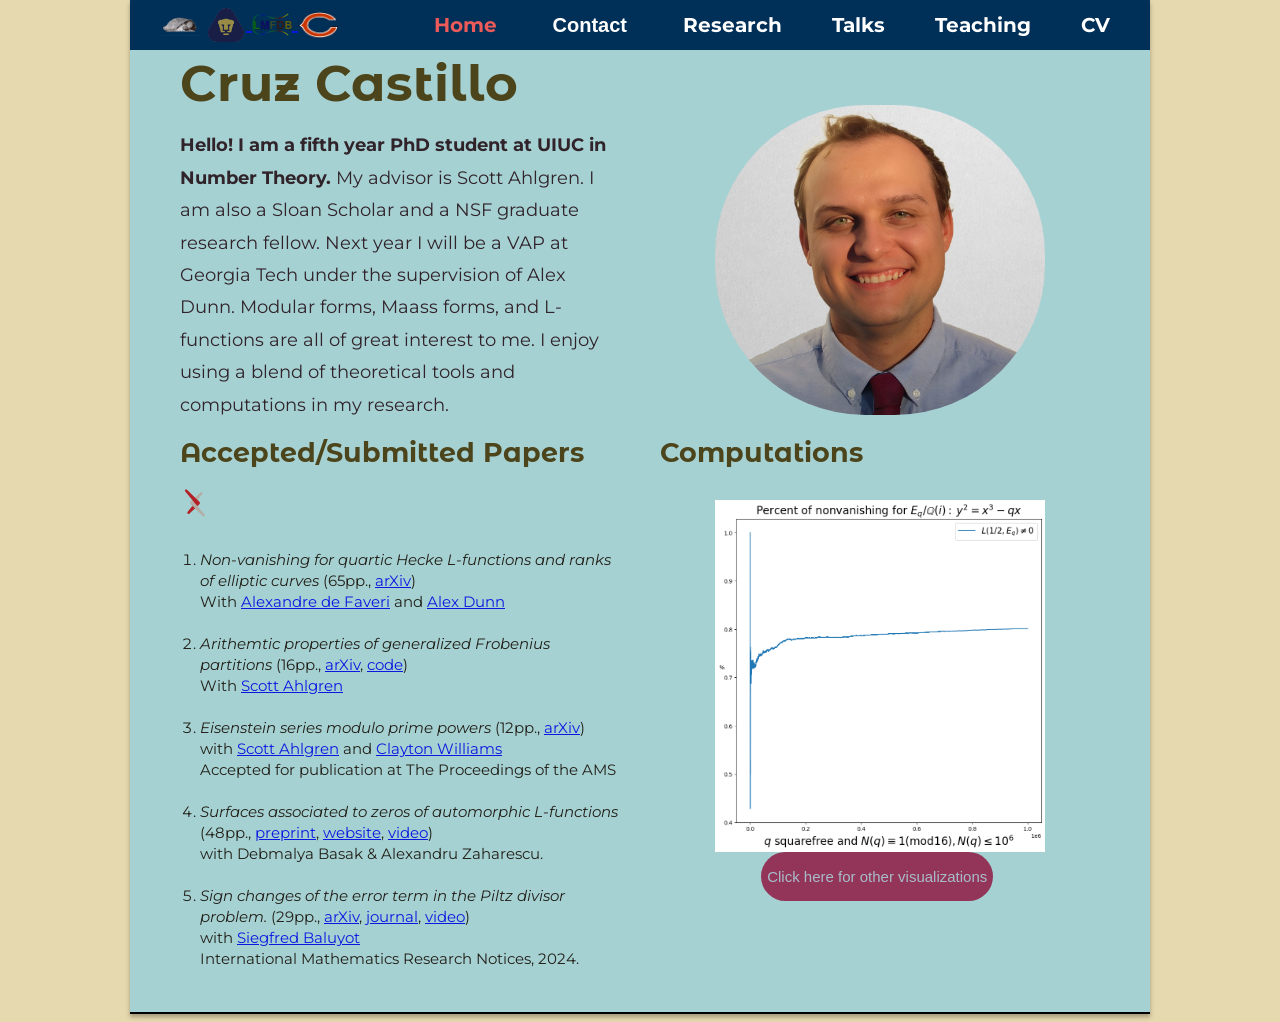
==== index.html @ 2e2702a4 "Fix formatting of publication list in index.html" ====
<!DOCTYPE html>
<html>
    <head>
        <meta charset="UTF-8">
        <meta name="viewport" content="width=device-width, initial-scale=1">
        <link rel="stylesheet" type="text/css" href="style.css">
        <link rel="preconnect" href="https://fonts.googleapis.com">
        <link rel="preconnect" href="https://fonts.gstatic.com" crossorigin>
        <link href="https://fonts.googleapis.com/css2?family=Montserrat+Alternates:wght@400;700&display=swap" rel="stylesheet">
        <link href="https://fonts.googleapis.com/css2?family=Montserrat:ital,wght@0,400;0,700;1,400&family=Montserrat+Alternates:wght@400;700&display=swap" rel="stylesheet">
        <meta name="description" content="Cruz Castillo - PhD Student in Number Theory">
        <meta name="keywords" content="Math,Number Theory, Analytic Number Theory,Computations, Research, L-functions" />
        <title>Cruz Castillo – Analytic Number Theorist</title>
        <link rel="icon" type="image/x-icon" href="/images/PCS.png">
    </head>
<body class = "back">
<!--SITE BOX-->
 <script type="text/javascript" src="LaTeXMathML.js">
  </script>
   <script src="https://sagecell.sagemath.org/static/embedded_sagecell.js"></script>
<script>sagecell.makeSagecell({"inputLocation": ".sage"});</script>
<div id="sitecanvas"> 

<!--HEADER-->

<nav>
    <div >
        <img class = "logo" src="images/turicon.jpg">
       <a href="pumas.html"><img class = "logo" src="images/puma.png">
    <a href="https://www.lmfdb.org/" target="_blank"><img class = "logo" src="images/lmfdb-logo.png">
         <a href ="bears.html" ><img class = "logo" src="images/bears.png">
    </div></a> 
      <ul id="menulist">
        <li><a  class = "active" href="home.html">Home</a></li>
       <li><button class="contact-button" onclick="email()">Contact</button></li>
        <li><a href="research.html">Research</a></li>
        <li><a href="talks.html">Talks</a></li>
        <li><a href="teaching.html">Teaching</a></li>
        <li><a href="files/CV_Cruz_Castillo.pdf">CV</a></li>
     </ul>
     <div class="menu-icon">
         <img src="images/turicon.png" onclick="toggleMenu()">
     </div>

     <script>
        let menulist = document.getElementById("menulist")
        menulist.style.maxHeight = "0px";

        function toggleMenu(){
            if(menulist.style.maxHeight == "0px")
        {
            menulist.style.maxHeight = "360px";
        }
        else{
            menulist.style.maxHeight = "0px";
        }
        }
     </script>

</nav>
<!--CONTENT-->
<div class="pagecanvas">
   <div class="pagecontent">
        
        <div class="welcomeflexbox">
          <div class="welcomesection">
            <h1 class="bigheader">Cruz Castillo</h1>
            <p class="underheader"><b>Hello! I am a fifth year PhD student at UIUC in Number Theory. </b> My advisor is Scott Ahlgren. I am also a Sloan Scholar and a NSF graduate research fellow. Next year I will be a VAP at Georgia Tech under the supervision of Alex Dunn. Modular forms, Maass forms, and L-functions are all of great interest to me. I enjoy using a blend of theoretical tools and computations in my research. </p>
          </div>
          
          <div class="welcomesection">
            <div class="welcomeimg">
                <img src="images/Cruz.png" alt="Cruz Castillo">
            </div>
          </div>
        </div>
        
        <br> <div class="content-container">
            <div class="papers-column">
                <h2>Accepted/Submitted Papers <a class="small" href="https://arxiv.org/a/castillo_c_2.html"><img src="images/arxivicon.png" alt="arXiv"></a></h2>
                
                <ol class="publicationlist">
                    <li><i class="font">Non-vanishing for quartic Hecke L-functions and ranks of elliptic curves</i>  (65pp., <a href="https://arxiv.org/abs/2604.01316">arXiv</a>)
                    <br>With <a href="https://people.epfl.ch/alexandre.defaveri?lang=en">Alexandre de Faveri</a> and <a href="https://alexjdunn.weebly.com/">Alex Dunn</a>
                    </li>
                    <br>
                    <li><i class="font">Arithemtic properties of generalized Frobenius partitions</i> (16pp., <a href="https://arxiv.org/abs/2509.12078">arXiv</a>, <a href="https://github.com/cruzcstll99/Arithmetic-Properties-of-Generalized-Frobenius-Partitions">code</a>)
                    <br>With <a href="https://scottahlgren.web.illinois.edu/">Scott Ahlgren</a>
                    </li>
                    <br>
                    <li><i class="font">Eisenstein series modulo prime powers</i> (12pp., <a href="https://arxiv.org/abs/2509.02427" target="_blank">arXiv</a>)
                    <br>with <a href="https://scottahlgren.web.illinois.edu/">Scott Ahlgren</a> and <a href="">Clayton Williams</a>
                    <br>Accepted for publication at The Proceedings of the AMS
                    </li>
                    <br>
                    <li><i class="font">Surfaces associated to zeros of automorphic L-functions</i> (48pp., <a href="files/CorrelationSurfaces.pdf" target="_blank">preprint</a>, <a href="https://cruzcstll99.github.io/Correlation_Surfaces/index.html" target="_blank">website</a>, <a href="https://youtu.be/ehxfJGs-aFY?si=mennC3_Tgi6u80MH&t=2800">video</a>)
                    <br>with Debmalya Basak & Alexandru Zaharescu. 
                    </li>
                    <br>
                    <li><i class="font">Sign changes of the error term in the Piltz divisor problem.</i> (29pp., <a href="https://arxiv.org/abs/2302.08003v2">arXiv</a>, <a href="https://academic.oup.com/imrn/advance-article-abstract/doi/10.1093/imrn/rnae189/7755133?utm_source=advanceaccess&utm_campaign=imrn&utm_medium=email">journal</a>, <a href="https://mathtube.org/lecture/video/sign-changes-error-term-piltz-divisor-problem">video</a>)
                    <br>with <a href="https://sieg-baluyot.github.io/" target="_blank">Siegfred Baluyot</a> 
                    <br>International Mathematics Research Notices, 2024.
                    </li>
                </ol>
            </div>
            <div class="computations-column">
                <div class=>
                    <h2 >Computations</h2>
                    <img id='intro_pic' src='button/elliptic.png'>
                    <button onclick="switchintro()" class='styled-button2'><p id="intro_text">Click here for other visualizations</p></button>
                    
                </div>
            </div>
            
        </div>
        
        <script src="buttons.js"></script>
    </div>
    <hr>
    <footer><div class="sage">
  <script type="text/x-sage"></script>
</div>
</body>
</html>
---- style.css ----
html{
  background-repeat:repeat ; 
}

#sitecanvas {
  max-width:1020px;
  margin:0 auto;
  box-shadow: 0 3px 3px 0 #32311933, 0 3px 6px 0 #32311933;
  height: auto;
}

body{
  margin:0px;
  font-family: 'Montserrat', sans-serif;
}
h1, h2, h3 {
  font-family: 'Montserrat Alternates', sans-serif;
  font-weight: 700;
  color: #494016f8;
}
a{
  color: rgb(11, 25, 224);
}

a:hover{
  color: rgb(237, 90, 90);
}
.active{
  color:  rgb(237, 90, 90)
}

nav{
  padding:10px 40px 10px 30px;
  display: flex;
  align-items: center;
  justify-content: space-between;
  background:  #003057;
  position: relative;
  height: 30px;
  font-size: 20px;
  font-weight: 700;
}
.logo{
  width:40px ;
  vertical-align: middle;
}

nav ul{
  display: flex;
  gap:50px ;
  align-items: center;
}

nav ul li{
  list-style-type:none ;
}

nav ul li a{
  text-decoration:none  ;
  color: white;
}

nav ul li a:hover{
  text-decoration:none  ;
  color: #a999a2;
}

hr{
  border: 1px solid #000000;
}
h3{
  color: rgb(185, 101, 52);
}

.menu-icon{
  display:none ;
}
.menu-icon img{
  height:38px ;
}
#menulist{
  transition: all 0.2s;
}

/* PAGE BASE*/
.pagecanvas{
  background-color: rgb(166, 209, 211);
  width: 100%;
}
.pagecontent {
    display: block;
    font-family: 'Montserrat', sans-serif;
    font-size:18px ;
    line-height: 1.8;
    padding:20px 50px;
    color: #30232a;
    margin-top: -3%;
  }
.back {
  background-color:rgb(230, 217, 176);
}
.publicationlist{ 
  font-family: 'Montserrat', sans-serif;
  font-size:15px;
  padding-left: 20px;
  color: rgb(34, 32, 24);
  line-height: 140%;
}
.arxiv-icon {
  max-height:30px ;
  margin-right: 12px; 
  vertical-align: -4px;
  max-height:30px 
}

/* HOMEPAGE */
.welcomeflexbox{
  display: flex;
  flex-wrap: wrap;
  align-items: flex-start;
  justify-content: space-between;
  align-items: flex-start;   /* Aligns them at the top */
  gap: 40px;
  }


.welcomesection{
  flex: 1;
  min-width: 300px;
}
.welcomeimg{
   flex: 1;
  }
.welcomeimg img{
  display: block;
  margin: 0 auto; /* Automatically centers it */
  max-width: 75%;
  margin-top: 15%;
  border-radius: 150px;
}
.contact-button:hover {
    color:  #a999a2 /* Example: making it turn red like the "Talks" text on hover */
    text-decoration: underline;
}
.contact-button {
  border: none;
  background-color: inherit;
  font-size: 20px;
  cursor: pointer;
  text-decoration:none  ;
  color: white;
  display: inline-block;
  font-weight: 700;
}

.content-container {
  display: flex;             /* Turns on Flexbox */
  justify-content: space-between; /* Spreads the columns out */
  align-items: flex-start;   /* Aligns them at the top */
  gap: 40px;                 /* Adds space between the columns */
  margin-top: -7%;
}

.papers-column, 
.computations-column {
  font-family: 'Montserrat', sans-serif;
  flex: 1;
  min-width: 300px;

                 /* Makes both columns take up equal width */
}
.center-button{
  display: flex;
  justify-content: center;
  margin-top: 20px;
}
.computations-column img {
  display: block;
  margin:  auto; 
  max-width: 75%;
  height: auto;
}
.small img{
  max-height:30px ;
  vertical-align: -7px;
}
.underheader{
  margin:0px 0px 18px 0px ;
}

.bigheader{
  font-size:50px;
  margin:0px; 
  color: #494016f8;
}


/*Footer*/
#footer{}
.styled-button2 {
  display: flex;
  justify-content: center;
  margin-left: 23%;
  background-color: #8d0935c5; 
  border: none;
  color: rgb(168, 189, 202);
  text-align: center;
  text-decoration: none;
  display: inline-block;
  font-size: 15px;
  cursor: pointer;
  border-radius: 150px;
  transition: background-color 0.3s, transform 0.2s;
  
}
/* Research page */
.container {
  display: flex; /* Enables flexbox */
  gap: 20px;     /* Optional space between columns */
}
.column {
  flex: 1;       /* Makes columns equal width */
}
/* --- MOBILE RESPONSIVE FIXES --- */
@media screen and (max-width: 768px) {

  .pagecontent {
    padding: 20px 15px;
  }

  .content-container {
    flex-direction: column;
    gap: 30px;
  }

  .welcomeflexbox {
    flex-direction: column;
  }
  
  .welcomeimg img {
    margin-top: 0; /* Removes the heavy top margin on mobile */
  }


  nav {
    flex-direction: column;
    align-items: flex-start;
    height: auto; 
    padding: 10px 20px;
  }


  .menu-icon {
    display: block; 
    position: absolute;
    top: 10px;
    right: 20px;
    cursor: pointer;
  }


  #menulist {
    flex-direction: column;
    width: 100%;
    gap: 15px;
    padding-left: 0;
    overflow: hidden; /* Keeps the links hidden when maxHeight is 0px */
    margin-top: 15px;
  }

  #menulist li {
    text-align: center;
    width: 100%;
  }

  .styled-button2 {
    margin: 10px auto; 
  }
}
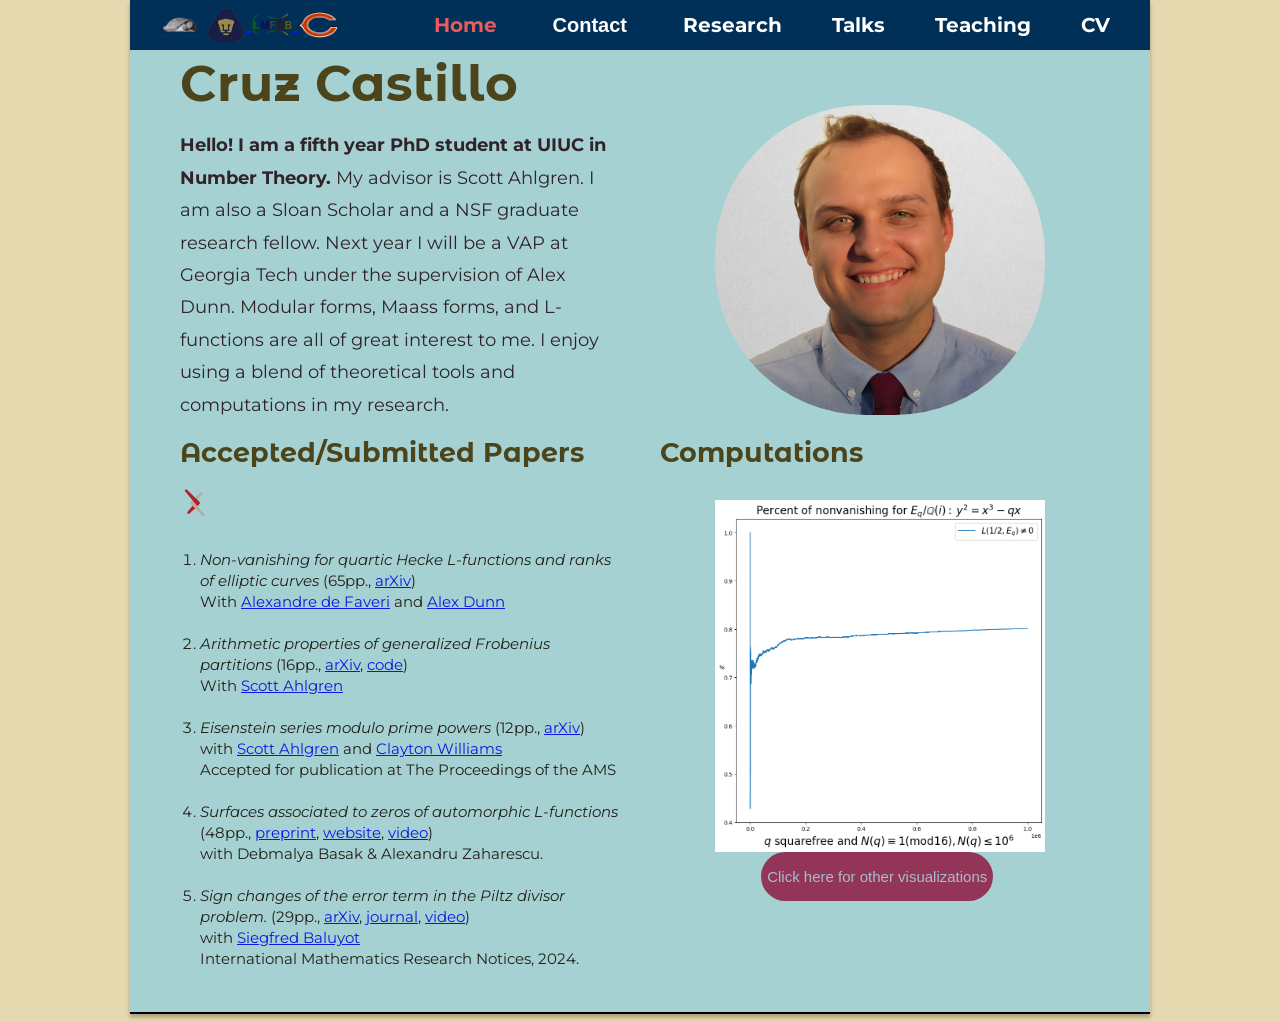
==== commit bd6f7ac7: "Fix typo in 'Arithmetic' in index.html" ====
--- a/index.html
+++ b/index.html
@@ -39,7 +39,7 @@
         <li><a href="files/CV_Cruz_Castillo.pdf">CV</a></li>
      </ul>
      <div class="menu-icon">
-         <img src="images/turicon.png" onclick="toggleMenu()">
+         <img src="images/menu.png" onclick="toggleMenu()">
      </div>
 
      <script>
@@ -84,7 +84,7 @@
                     <br>With <a href="https://people.epfl.ch/alexandre.defaveri?lang=en">Alexandre de Faveri</a> and <a href="https://alexjdunn.weebly.com/">Alex Dunn</a>
                     </li>
                     <br>
-                    <li><i class="font">Arithemtic properties of generalized Frobenius partitions</i> (16pp., <a href="https://arxiv.org/abs/2509.12078">arXiv</a>, <a href="https://github.com/cruzcstll99/Arithmetic-Properties-of-Generalized-Frobenius-Partitions">code</a>)
+                    <li><i class="font">Arithmetic properties of generalized Frobenius partitions</i> (16pp., <a href="https://arxiv.org/abs/2509.12078">arXiv</a>, <a href="https://github.com/cruzcstll99/Arithmetic-Properties-of-Generalized-Frobenius-Partitions">code</a>)
                     <br>With <a href="https://scottahlgren.web.illinois.edu/">Scott Ahlgren</a>
                     </li>
                     <br>
--- a/style.css
+++ b/style.css
@@ -238,7 +238,7 @@
   }
   
   .welcomeimg img {
-    margin-top: 0; /* Removes the heavy top margin on mobile */
+    margin-top: 0; 
   }
 
 
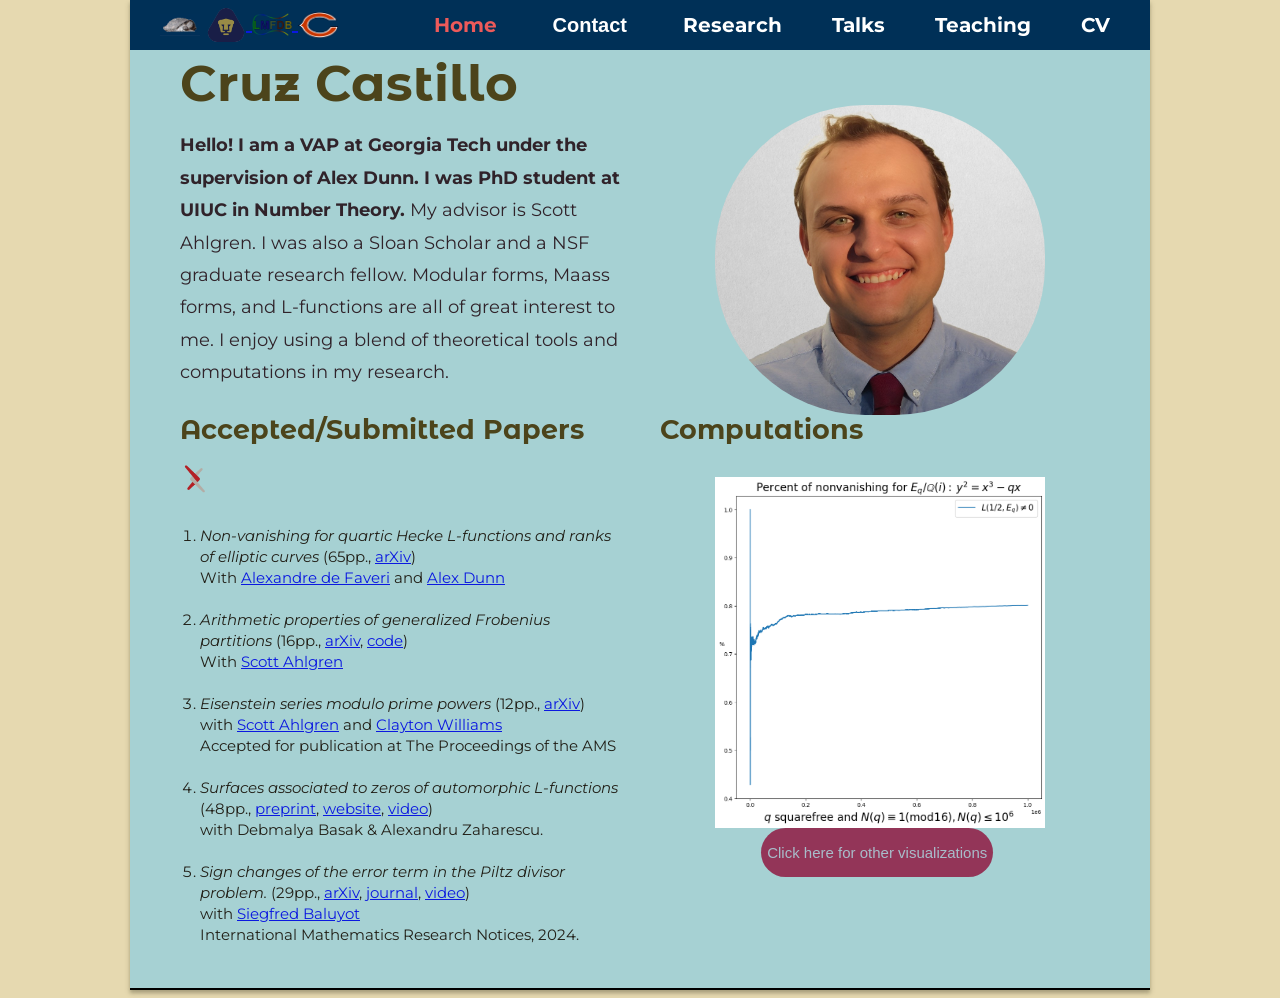
==== commit 8ed4434c: "updated bio and edge analysis course" ====
--- a/index.html
+++ b/index.html
@@ -65,7 +65,7 @@
         <div class="welcomeflexbox">
           <div class="welcomesection">
             <h1 class="bigheader">Cruz Castillo</h1>
-            <p class="underheader"><b>Hello! I am a fifth year PhD student at UIUC in Number Theory. </b> My advisor is Scott Ahlgren. I am also a Sloan Scholar and a NSF graduate research fellow. Next year I will be a VAP at Georgia Tech under the supervision of Alex Dunn. Modular forms, Maass forms, and L-functions are all of great interest to me. I enjoy using a blend of theoretical tools and computations in my research. </p>
+            <p class="underheader"><b>Hello! I am a VAP at Georgia Tech under the supervision of Alex Dunn. I was PhD student at UIUC in Number Theory. </b> My advisor is Scott Ahlgren. I was also a Sloan Scholar and a NSF graduate research fellow. Modular forms, Maass forms, and L-functions are all of great interest to me. I enjoy using a blend of theoretical tools and computations in my research. </p>
           </div>
           
           <div class="welcomesection">
--- a/style.css
+++ b/style.css
@@ -276,4 +276,9 @@
   .styled-button2 {
     margin: 10px auto; 
   }
+}
+.no-bullets {
+  list-style-type: none; /* Removes the bullet points or numbers */
+  padding: 0;            /* Removes default indentation */
+  margin: 0;             /* Removes default spacing */
 }
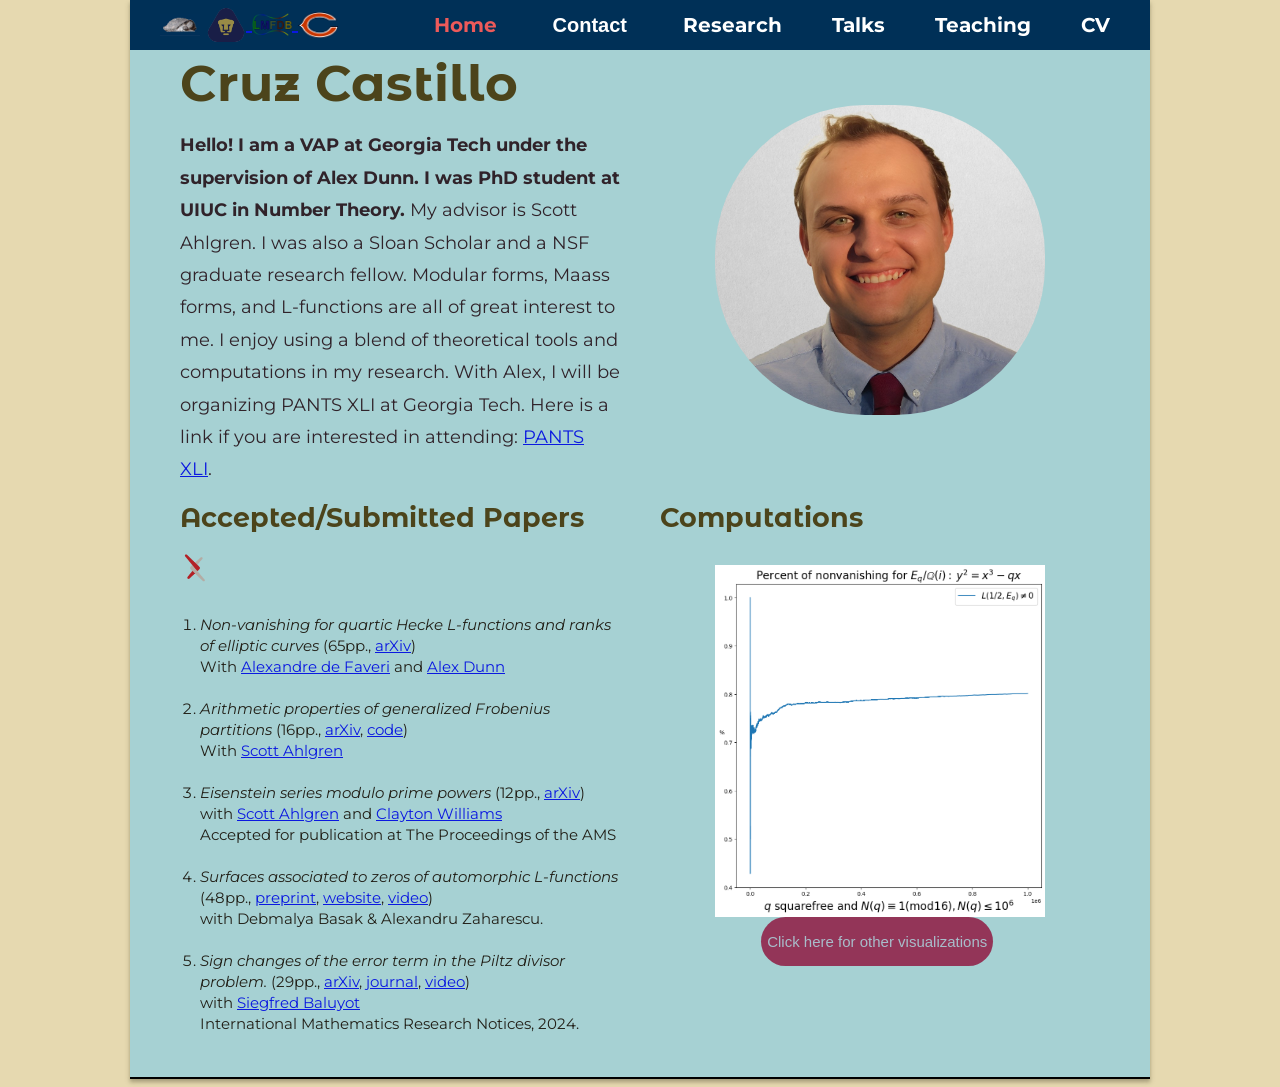
==== commit 5de936b7: "Update index.html" ====
--- a/index.html
+++ b/index.html
@@ -11,7 +11,7 @@
         <meta name="description" content="Cruz Castillo - PhD Student in Number Theory">
         <meta name="keywords" content="Math,Number Theory, Analytic Number Theory,Computations, Research, L-functions" />
         <title>Cruz Castillo – Analytic Number Theorist</title>
-        <link rel="icon" type="image/x-icon" href="/images/PCS.png">
+        <link rel="icon" type="image/x-icon" href="images/PCS.png">
     </head>
 <body class = "back">
 <!--SITE BOX-->
@@ -65,7 +65,8 @@
         <div class="welcomeflexbox">
           <div class="welcomesection">
             <h1 class="bigheader">Cruz Castillo</h1>
-            <p class="underheader"><b>Hello! I am a VAP at Georgia Tech under the supervision of Alex Dunn. I was PhD student at UIUC in Number Theory. </b> My advisor is Scott Ahlgren. I was also a Sloan Scholar and a NSF graduate research fellow. Modular forms, Maass forms, and L-functions are all of great interest to me. I enjoy using a blend of theoretical tools and computations in my research. </p>
+            <p class="underheader"><b>Hello! I am a VAP at Georgia Tech under the supervision of Alex Dunn. I was PhD student at UIUC in Number Theory. </b> My advisor is Scott Ahlgren. I was also a Sloan Scholar and a NSF graduate research fellow. Modular forms, Maass forms, and L-functions are all of great interest to me. I enjoy using a blend of theoretical tools and computations in my research.
+            With Alex, I will be organizing PANTS XLI at Georgia Tech. Here is a link if you are interested in attending: <a href= "https://sites.google.com/view/pants-xli-gt/home?authuser=0">PANTS XLI</a>. </p>
           </div>
           
           <div class="welcomesection">
